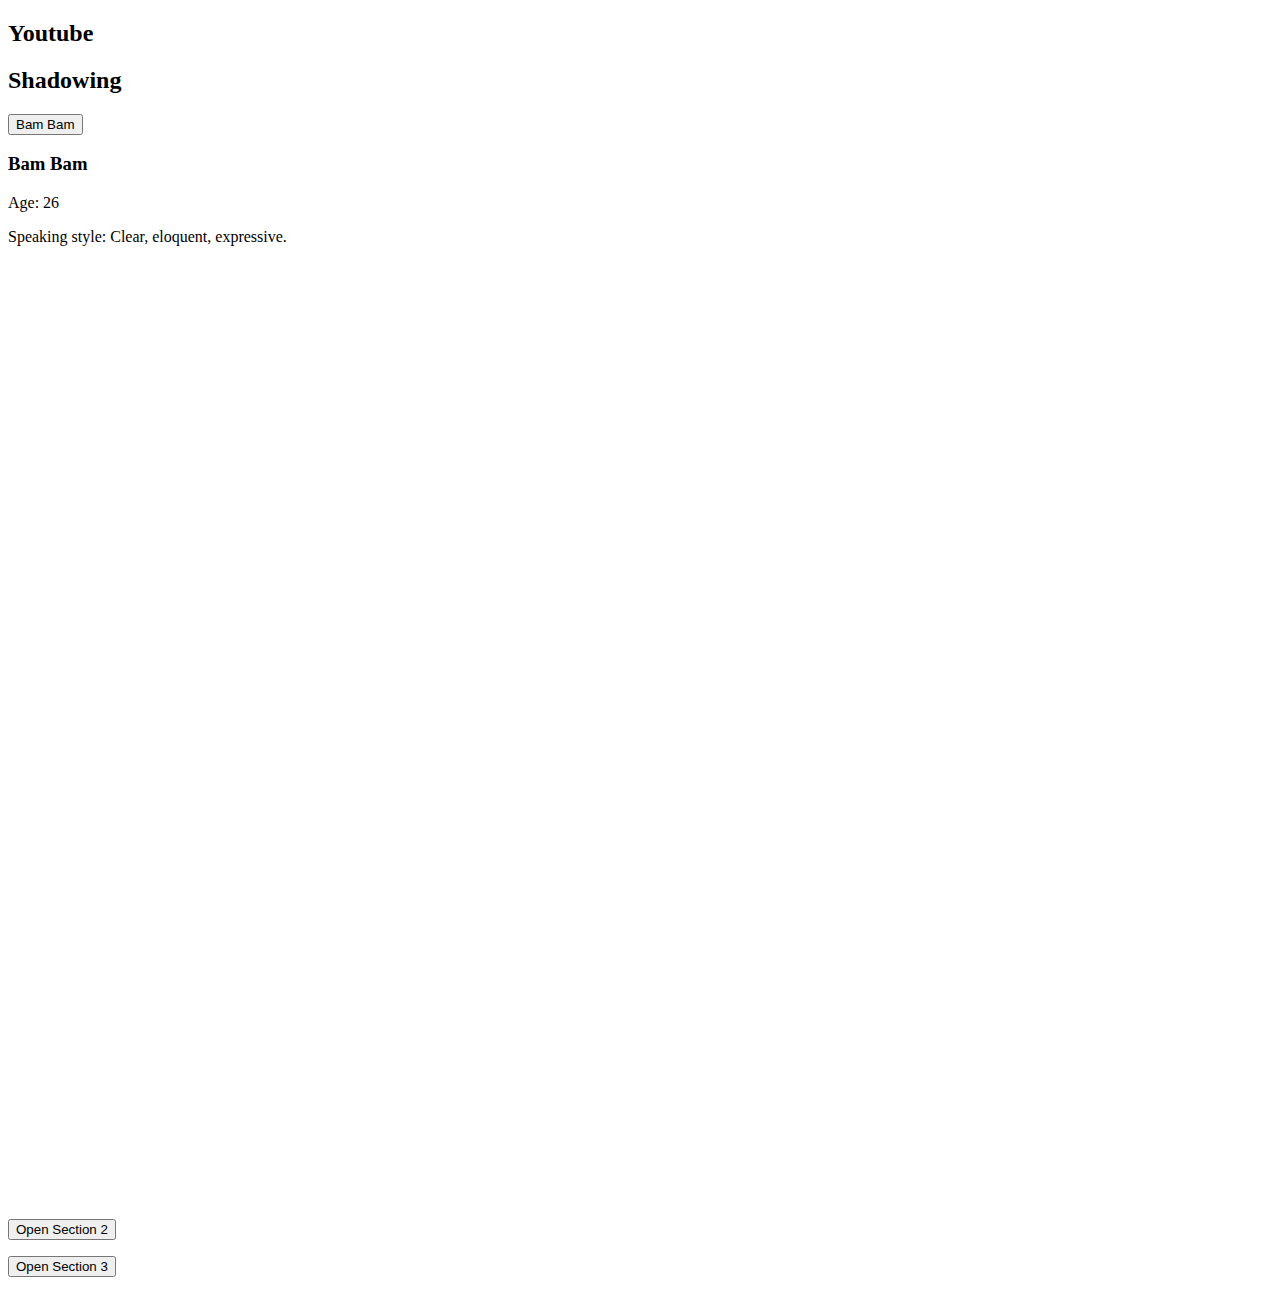
==== youtube.html @ 876f4641 "Add files via upload" ====
<!DOCTYPE html>
<html>
<head>
<meta name="viewport" content="width=device-width, initial-scale=1">
<link rel="stylesheet" href="style.css">
<title>Youtube Page</title>

</head>
<body>
<div class="container">
<h2>Youtube</h2>

<h2>Shadowing</h2>


<button class="collapsible">Bam Bam</button>
<div class="content">
  
  <h3 class=“name”>Bam Bam</h3>
  <p>Age: 26 </p>
  <p>Speaking style: Clear,     eloquent, expressive.</p>

  <iframe width="560" height="315" src="https://www.youtube.com/embed/-feFD3_hIHk" frameborder="0" allow="accelerometer; autoplay; encrypted-media; gyroscope; picture-in-picture" allowfullscreen>
</iframe>
<iframe width="560" height="315" src="https://www.youtube.com/embed/-feFD3_hIHk" frameborder="0" allow="accelerometer; autoplay; encrypted-media; gyroscope; picture-in-picture" allowfullscreen>
</iframe>
<iframe width="560" height="315" src="https://www.youtube.com/embed/-feFD3_hIHk" frameborder="0" allow="accelerometer; autoplay; encrypted-media; gyroscope; picture-in-picture" allowfullscreen>
</iframe>
<iframe width="560" height="315" src="https://www.youtube.com/embed/-feFD3_hIHk" frameborder="0" allow="accelerometer; autoplay; encrypted-media; gyroscope; picture-in-picture" allowfullscreen>
</iframe>
<iframe width="560" height="315" src="https://www.youtube.com/embed/-feFD3_hIHk" frameborder="0" allow="accelerometer; autoplay; encrypted-media; gyroscope; picture-in-picture" allowfullscreen>
</iframe>
<iframe width="560" height="315" src="https://www.youtube.com/embed/-feFD3_hIHk" frameborder="0" allow="accelerometer; autoplay; encrypted-media; gyroscope; picture-in-picture" allowfullscreen>
</iframe>
</div>

<button class="collapsible">Open Section 2</button>
<div class="content">
  <p></p>

</div>

<button class="collapsible">Open Section 3</button>
<div class="content">
  <p></p>
</div>
</div>
<!—- script —->

<script>
var coll = document.getElementsByClassName("collapsible");
var i;

for (i = 0; i < coll.length; i++) {
  coll[i].addEventListener("click", function() {
    this.classList.toggle("active");
    var content = this.nextElementSibling;
    if (content.style.maxHeight){
      content.style.maxHeight = null;
    } else {
      content.style.maxHeight = content.scrollHeight + "px";
    } 
  });
}
</script>

</body>
</html>
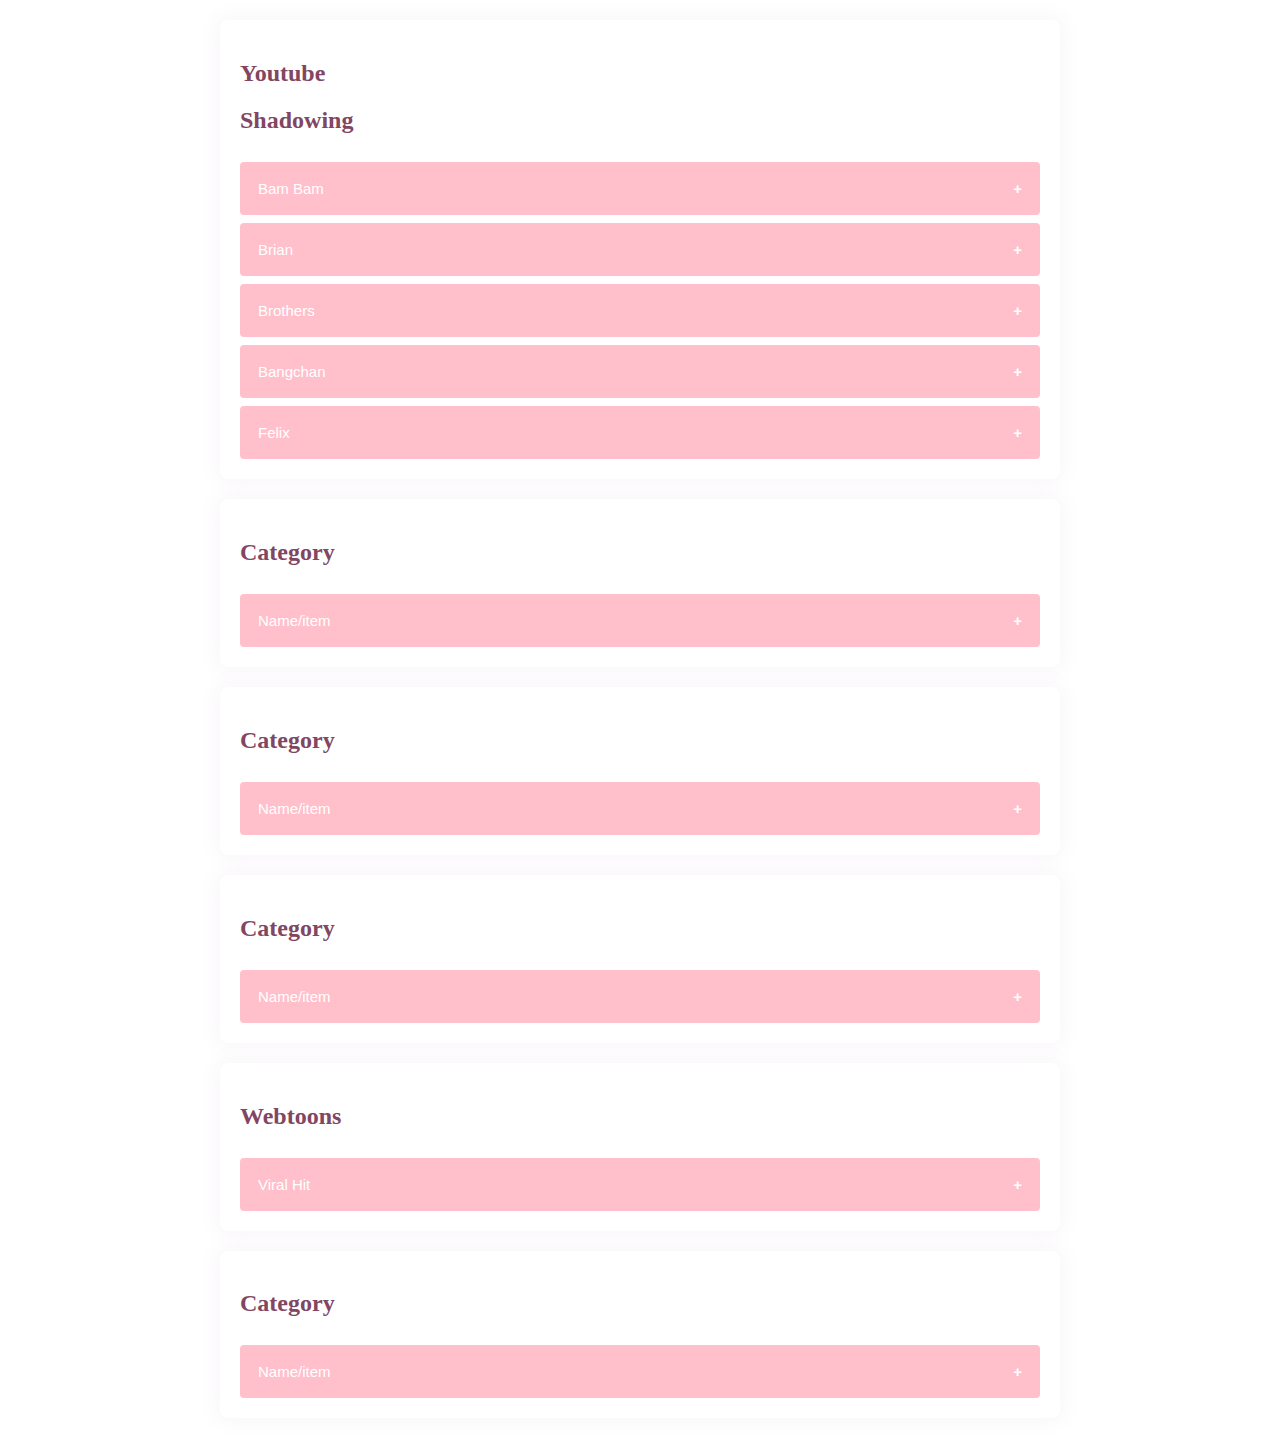
==== commit aa19f33b: "Add files via upload" ====
--- a/youtube.html
+++ b/youtube.html
@@ -20,32 +20,100 @@
   <p>Age: 26 </p>
   <p>Speaking style: Clear,     eloquent, expressive.</p>
 
-  <iframe width="560" height="315" src="https://www.youtube.com/embed/-feFD3_hIHk" frameborder="0" allow="accelerometer; autoplay; encrypted-media; gyroscope; picture-in-picture" allowfullscreen>
-</iframe>
-<iframe width="560" height="315" src="https://www.youtube.com/embed/-feFD3_hIHk" frameborder="0" allow="accelerometer; autoplay; encrypted-media; gyroscope; picture-in-picture" allowfullscreen>
-</iframe>
-<iframe width="560" height="315" src="https://www.youtube.com/embed/-feFD3_hIHk" frameborder="0" allow="accelerometer; autoplay; encrypted-media; gyroscope; picture-in-picture" allowfullscreen>
-</iframe>
-<iframe width="560" height="315" src="https://www.youtube.com/embed/-feFD3_hIHk" frameborder="0" allow="accelerometer; autoplay; encrypted-media; gyroscope; picture-in-picture" allowfullscreen>
-</iframe>
-<iframe width="560" height="315" src="https://www.youtube.com/embed/-feFD3_hIHk" frameborder="0" allow="accelerometer; autoplay; encrypted-media; gyroscope; picture-in-picture" allowfullscreen>
-</iframe>
-<iframe width="560" height="315" src="https://www.youtube.com/embed/-feFD3_hIHk" frameborder="0" allow="accelerometer; autoplay; encrypted-media; gyroscope; picture-in-picture" allowfullscreen>
-</iframe>
+<iframe width="560" height="315" src="https://www.youtube.com/embed/-feFD3_hIHk" frameborder="0" allow="accelerometer; autoplay; encrypted-media; gyroscope; picture-in-picture" allowfullscreen></iframe>
+<iframe width="560" height="315" src="https://www.youtube.com/embed/AFtbKUDZGWo" title="[EN/TH] 뱀뱀이 미래의 짝꿍과 오고 싶다는 레스토랑의 정체는? 럭셔리 배무맛집?! 스페셜원 EP.02 (BAMBAM, Special One, 카니랩, 파인다이닝)" frameborder="0" allow="accelerometer; autoplay; clipboard-write; encrypted-media; gyroscope; picture-in-picture; web-share" allowfullscreen></iframe>
+<iframe width="560" height="315" src="https://www.youtube.com/embed/nYQ5qCWXq4o" title="[EN] 연예계 깔끔 톱 티어 뱀뱀 집 방문 | 청소광브라이언 16화" frameborder="0" allow="accelerometer; autoplay; clipboard-write; encrypted-media; gyroscope; picture-in-picture; web-share" allowfullscreen></iframe>
+<iframe width="560" height="315" src="https://www.youtube.com/embed/-feFD3_hIHk" frameborder="0" allow="accelerometer; autoplay; encrypted-media; gyroscope; picture-in-picture" allowfullscreen></iframe>
+<iframe width="560" height="315" src="https://www.youtube.com/embed/s0wtcKiCvsk" title="[EN/TH] 뱀뱀이 직접 뱀집 가구 보러다니는 에피소드. 서울 가구투어, 스페셜원 EP.04 (BAMBAM, Special One, 디자인가구, 뱀집, 인테리어)" frameborder="0" allow="accelerometer; autoplay; clipboard-write; encrypted-media; gyroscope; picture-in-picture; web-share" allowfullscreen></iframe>
+<iframe width="560" height="315" src="https://www.youtube.com/embed/-feFD3_hIHk" frameborder="0" allow="accelerometer; autoplay; encrypted-media; gyroscope; picture-in-picture" allowfullscreen></iframe>
 </div>
 
-<button class="collapsible">Open Section 2</button>
+<button class="collapsible">Brian</button>
 <div class="content">
   <p></p>
 
 </div>
 
-<button class="collapsible">Open Section 3</button>
+<button class="collapsible">Brothers</button>
+<div class="content">
+  <p></p>
+</div>
+
+
+<button class="collapsible">Bangchan</button>
+<div class="content">
+  <p></p>
+</div>
+
+
+<button class="collapsible">Felix</button>
 <div class="content">
   <p></p>
 </div>
 </div>
-<!—- script —->
+
+<div class="container">
+  
+  <h2>Category</h2>
+  
+  
+  
+  <button class="collapsible">Name/item</button>
+  <div class="content">
+    <p></p>
+  
+  </div>
+</div>
+ 
+<div class="container">
+  
+  <h2>Category</h2>
+  
+  
+  
+  <button class="collapsible">Name/item</button>
+  <div class="content">
+    <p></p>
+  
+  </div>
+</div>
+
+<div class="container">
+  
+  <h2>Category</h2>
+  
+  
+  
+  <button class="collapsible">Name/item</button>
+  <div class="content">
+    <p></p>
+  
+  </div>
+</div>
+
+<div class="container">
+  
+  <h2>Webtoons</h2>
+  
+  <button class="collapsible">Viral Hit</button>
+  <div class="content">
+    <p></p>
+  
+  </div>
+</div>
+
+<div class="container">
+  
+  <h2>Category</h2>
+  
+  
+  
+  <button class="collapsible">Name/item</button>
+  <div class="content">
+    <p></p>
+  
+  </div>
+</div>
 
 <script>
 var coll = document.getElementsByClassName("collapsible");
--- a/style.css
+++ b/style.css
@@ -0,0 +1,282 @@
+
+    body {
+        font-family: Garamond, serif;
+        margin: 0;
+        padding: 0;
+        background-color: #fff;
+        color: #333;
+    }
+    header {
+        background-color: #e694ba;
+        color: #fff;
+        padding: 30px 0 10px;
+        text-align: center;
+    }
+    .container {
+        max-width: 800px;
+        margin: 20px auto;
+        padding: 20px;
+        background-color: #fff;
+        border-radius: 8px;
+        box-shadow: 0 0 20px rgba(175, 128, 180, 0.1);
+    }
+    #webtoon-page {
+      max-width: 800px;
+      margin: 20px auto;
+      padding: 20px;
+      background-color: #fff;
+      border-radius: 8px;
+      box-shadow: 0 0 20px #71e83a;
+  }
+    h1 {
+        font-size: 36px;
+        margin-bottom: 20px;
+        
+    }
+    h2 {
+        font-size: 24px;
+        margin-bottom: 20px; /* Adjusted margin-bottom */
+        color: #814662;
+    }
+    p {
+        margin-bottom: 20px;
+        line-height: 1.6;
+    }
+    ul {
+        list-style-type: none;
+        padding: 0;
+        margin-bottom: 20px;
+    }
+    li {
+        margin-bottom: 10px;
+    }
+    a {
+        color: #007bff;
+        text-decoration: none;
+    }
+    a:hover {
+        text-decoration: underline;
+    }
+    .habit-tracker {
+        margin-top: 40px;
+    }
+    .habit-item {
+        display: flex;
+        justify-content: space-between;
+        align-items: center;
+        border-bottom: 1px solid #eee;
+        padding: 10px 0;
+    }
+    .habit-item:last-child {
+        border-bottom: none;
+    }
+    .habit-item label {
+        font-weight: bold;
+        margin-right: 10px;
+    }
+    .habit-item input[type="checkbox"] {
+        margin-left: auto;
+    }
+    .habit-item input[type="checkbox"]:checked + label {
+        color: #814662;
+        text-decoration: line-through;
+    }
+    .category-heading#reading, #speaking, #listening, #websites{
+        color: #2C363F; /* Example color */
+    }
+    .category-heading#writing, #typing, #immersion{
+        color: #2C363F; /* Example color */
+    }
+    .category-heading.big-heading#study-resources {
+        font-size: 36px; /* Larger font size */
+        color: #ed2482; /* Magenta color */
+        text-shadow: 0 0 10px #ed2482;
+    }
+    
+    .category-heading:not(#study-resources,#learning)::before {
+        content: "\25E6"; /* Unicode for heart symbol */
+        display: inline-block;
+        margin-right: 8px; /* Adjust as needed */
+        color: rgb(106, 144, 233); /* Color of the heart symbol */
+        font-size: 20px; /* Adjust as needed */
+    }
+    .star-bullet::before{
+        content: "\2605"; /* Unicode for star symbol */
+        display: inline-block;
+        margin-right: 8px; /* Adjust spacing as needed */
+        color: gold; /* Color of the star */
+    }
+    .youtube-channels #indiviudal {
+        font-size: 16px; 
+        color: #a3c5f8; /* Magenta color */
+        text-shadow: 0px;
+
+    } 
+
+    .header-yt {
+        font-size: 36px; /* Larger font size */
+        color: #ed2482; /* Magenta color */
+        text-shadow: 0 0 10px #ed2482;
+    }
+    .container2 {
+    max-width: 800px;
+    margin: 20px auto;
+    padding: 20px;
+    background-color: #fff;
+    border-radius: 8px;
+    box-shadow: 0 0 20px rgba(175, 128, 180, 0.1);
+    }
+    .category-heading.big-heading#learning {
+        font-size: 36px; /* Larger font size */
+        color: #8061c8; /* Magenta color */
+        text-shadow: 0 0 10px #e15fc3;
+
+    }
+    h1 {
+        text-align: center;
+        color: #333;
+}
+label {
+    font-weight: bold;
+    color: #333;
+}
+input[type="text"] {
+    width: calc(100% - 80px);
+    padding: 8px;
+    margin-top: 8px;
+    margin-right: 10px;
+    border: 1px solid #ccc;
+    border-radius: 4px;
+}
+button {
+    padding: 8px 16px;
+    background-color: #c35d9d;
+    color: white;
+    border: none;
+    border-radius: 4px;
+    cursor: pointer;
+    margin-top: 8px;
+}
+button:hover {
+    background-color: #45a049;
+}
+.task {
+    margin-top: 10px;
+    padding: 8px;
+    background-color: #f9f9f9;
+    border: 1px solid #ccc;
+    border-radius: 4px;
+}
+.task:last-child {
+    margin-bottom: 0;
+}
+
+.collapsible {
+  background-color: pink;
+  color: brightpink ;
+  cursor: pointer;
+  padding: 18px;
+  width: 100%;
+  border: none;
+  text-align: left;
+  outline: none;
+  font-size: 15px;
+}
+
+.active, .collapsible:hover {
+  background-color: #555;
+}
+
+.collapsible:after {
+  content: '\002B';
+  color: white;
+  font-weight: bold;
+  float: right;
+  margin-left: 5px;
+}
+
+.active:after {
+  content: "\2212";
+}
+
+.content {
+  padding: 0 18px;
+  max-height: 0;
+  overflow: hidden;
+  transition: max-height 0.2s ease-out;
+  background-color: #f1f1f1;
+}
+
+.name {
+  color: pink;
+  font:helvetica ;
+}
+
+a:link {
+    color: rgb(123, 96, 223);
+    background-color: transparent;
+    text-decoration: none;
+  }
+  
+  a:visited {
+    color: pink;
+    background-color: transparent;
+    text-decoration: none;
+  }
+  
+  a:hover {
+    color: red;
+    background-color: transparent;
+    text-decoration: underline;
+  }
+  
+  a:active {
+    color: pink;
+    background-color: transparent;
+    text-decoration: underline;
+  }
+
+  
+
+  
+   .dropbtn {
+    display: inline-block;
+    color: white;
+    text-align: center;
+    padding: 14px 16px;
+    text-decoration: none;
+  }
+  
+  a:hover, .dropdown:hover .dropbtn {
+    background-color: red;
+  }
+  
+  #sectionlink {
+    font-size:20px;
+    font-style:bold;
+    color:red;
+    
+  }
+
+#important {
+  color:#7f5dc3;
+  font-style:bold;
+}
+
+#youtube-color {
+  font-size:20px;
+  font-family:bold;
+  color:red;
+}
+
+#webtoon-color {
+  font-size:20px;
+  font-family:bold;
+  color:rgb(53, 212, 55);
+}
+
+#youtube-box {
+  border:2px solid #ff0000;
+  border-radius: 1px;
+  padding: 4px 5px;
+}
